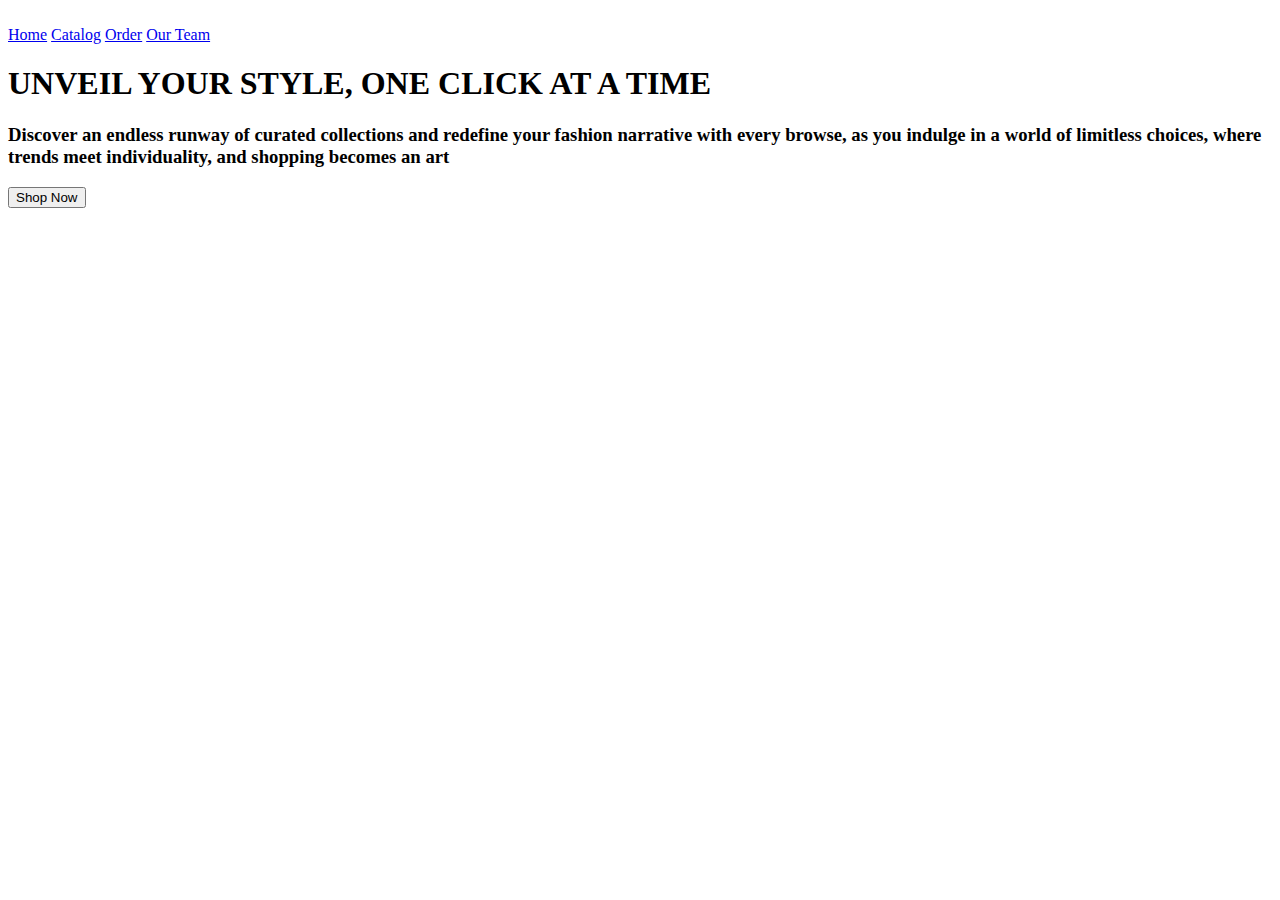
==== index.html @ 4c06987b "Merge pull request #13 from Kampus-Merdeka-Software-Engineering/rara" ====
<!DOCTYPE html>
<html lang="english">
  <head>
    <title>home</title>
    <meta name="viewport" content="width=device-width, initial-scale=1.0" />
    <meta charset="utf-8" />
    <!-- <style data-tag="reset-style-sheet">
      html {  line-height: 1.15;}body {  margin: 0;}* {  box-sizing: border-box;  border-width: 0;  border-style: solid;}p,li,ul,pre,div,h1,h2,h3,h4,h5,h6,figure,blockquote,figcaption {  margin: 0;  padding: 0;}button {  background-color: transparent;}button,input,optgroup,select,textarea {  font-family: inherit;  font-size: 100%;  line-height: 1.15;  margin: 0;}button,select {  text-transform: none;}button,[type="button"],[type="reset"],[type="submit"] {  -webkit-appearance: button;}button::-moz-focus-inner,[type="button"]::-moz-focus-inner,[type="reset"]::-moz-focus-inner,[type="submit"]::-moz-focus-inner {  border-style: none;  padding: 0;}button:-moz-focus,[type="button"]:-moz-focus,[type="reset"]:-moz-focus,[type="submit"]:-moz-focus {  outline: 1px dotted ButtonText;}a {  color: inherit;  text-decoration: inherit;}input {  padding: 2px 4px;}img {  display: block;}html { scroll-behavior: smooth  }
    </style> -->
    <!-- <style> 
      body {
        font-weight: 400;
        font-style:normal;
        text-decoration: none;
        text-transform: none;
        letter-spacing: normal;
        line-height: 1.15;
      }
    </style> -->
    <link rel="stylesheet" href="https://fonts.googleapis.com/css2?family=Raleway:ital,wght@0,100;0,200;0,300;0,400;0,500;0,600;0,700;0,800;0,900;1,100;1,200;1,300;1,400;1,500;1,600;1,700;1,800;1,900&amp;display=swap" data-tag="font"/>
    <link rel="stylesheet" href="./style.css"/>
  </head>
  <body>
    <div>
      <link href="./index.css" rel="stylesheet"/>
      <div class="home-container">
        <nav class="navbar-container">
          <div class="logo">
              <img src="img/logo-website-1.png" alt="">
          </div>
          <div class="menu">
              <a href="index.html" class="active">Home</a>
              <a href="Catalog.html">Catalog</a>
              <a href="order.html">Order</a>
              <a href="ourteam.html">Our Team</a>
          </div>
        </nav>  
      <section class="home-content">
        <div class="introduction">
          <h1 class="intro">UNVEIL YOUR STYLE, ONE CLICK AT A TIME</h1>
        </section>
        <section class="keterangan">
          <div class="deskripsi">
              <h3 class="h3">Discover an endless runway of curated collections and redefine
                  your fashion narrative with every browse, as you indulge in a
                  world of limitless choices, where trends meet individuality, and
                  shopping becomes an art</h3>
          </div>
        </section>
        <section class="button-page">
          <div class="button">
            <a href="catalog.html">
              <p><button>Shop Now</button></p>
            </a>
            </div>
        </section>
      </section>
      <!-- <section class="button-page">
          <div class="button">
            <div class="go">
              <a href="catalog.html">
                <p><button>Shop Now</button></p>
              </a>
            </div>
        </div>
      </section> -->

      <!-- <div class="home-container">
        <div class="home-home">
          <div class="home-unsplash-vc-tdb93yi-qy-palette">
            <img
              src="img/unsplash-vctdb93yiqy.png" alt="unsplashVcTDB93yiQY1102"class="home-unsplash-vc-tdb93yi-qy"/>
          </div>
          <span class="home-text">
            <span>
              Discover an endless runway of curated collections and redefine
              your fashion narrative with every browse, as you indulge in a
              world of limitless choices, where trends meet individuality, and
              shopping becomes an art
            </span>
          </span>
          <div class="home-frame14">
            <span class="home-text02"><span>Shop Now</span></span>
          </div>
          <div class="home-group1">
            <img
              src="img/logo-website-1.png"
              alt="logowebsite11103"
              class="home-logowebsite1"
            />
            <div class="home-frame2">
              <a href="index.html" class="home-text04">Home</a>
            </div>
            <a href="catalog2.html" class="home-text06">Catalog</a>
            <a href="order.html" class="home-text08">Order</a>
            <a href="ourteam.html" class="home-text10">Our Team</a>
          </div>
          <span class="home-text12">
            <span>UNVEIL YOUR STYLE, ONE CLICK AT A TIME</span>
          </span>
        </div>
      </div> -->
    </div>
  </body>
</html>
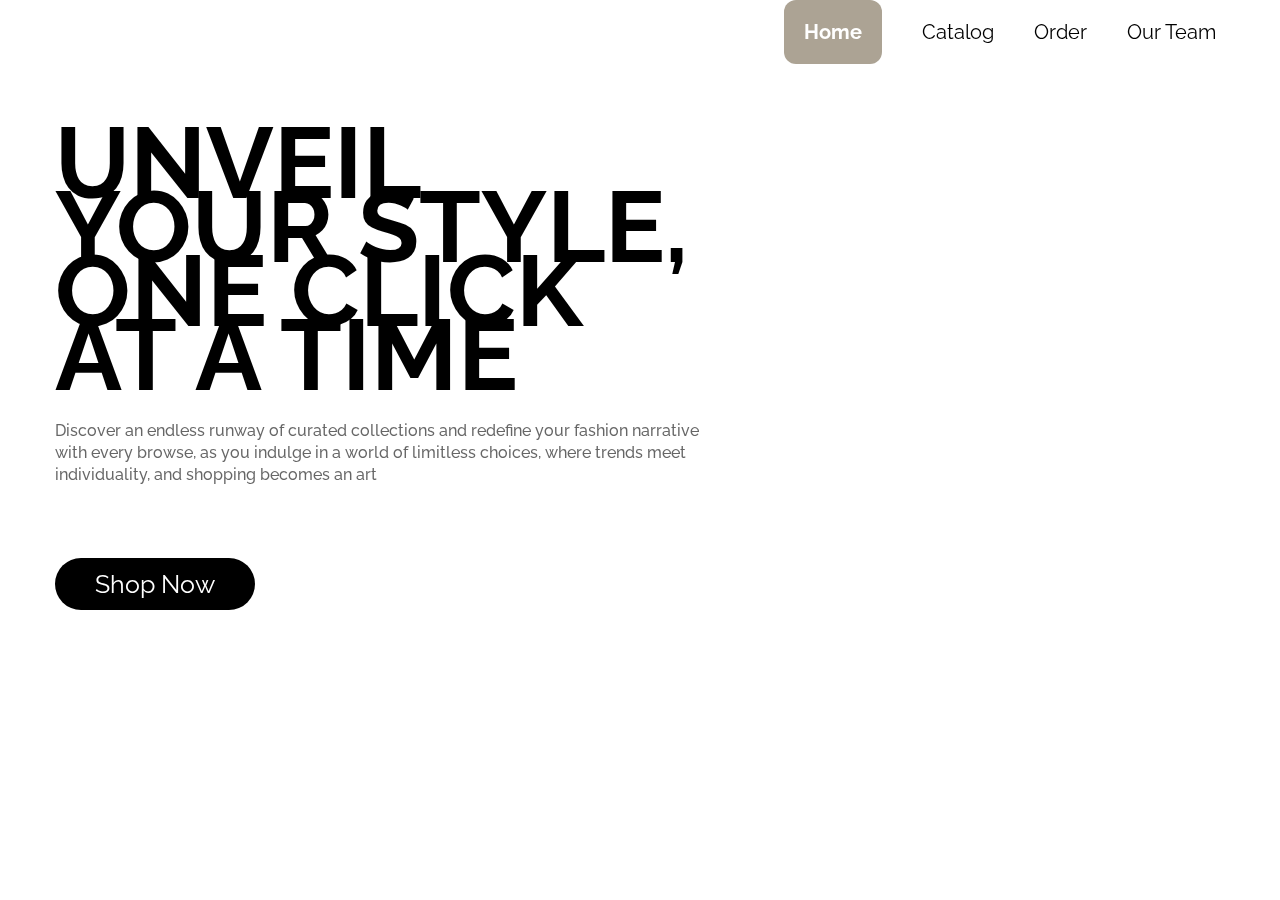
==== commit 52112b1f: "Merge pull request #14 from Kampus-Merdeka-Software-Engineering/rara" ====
--- a/index.html
+++ b/index.html
@@ -102,4 +102,4 @@
       </div> -->
     </div>
   </body>
-</html>
+</html>--- a/index.css
+++ b/index.css
@@ -0,0 +1,395 @@
+.home-container {
+  /* background-color: #aca394; */
+  min-height: 100vh;
+  background-image: url('img/unsplash-vctdb93yiqy.png');
+  background-repeat: no-repeat; /* Prevent the image from repeating */
+  /* background-size: 100%; */
+  background-position: center center;
+  background-size: cover;
+  position: fixed;
+  top: 0;
+  left: 0;
+  right:0;
+  width: 100%;
+  height: 100%;
+  z-index: 1;
+  overflow-y: scroll;
+  overflow-x: hidden;
+}
+
+
+.navbar-container {
+  display: flex;
+  flex-wrap: wrap;
+  background-color: #ffffff;
+  /* width: 100%; */
+  /* padding-right: 0px!important;
+  margin-right: 0px!important; */
+}
+
+.logo img {
+  margin-top: 20px;
+  padding-left: 50px;
+  top: 20px;
+  left: 82px;
+}
+
+.navbar-container>.menu {
+  margin-left: auto;
+  padding-left: 65px;
+  padding-right: 5%;
+  /* float: right; */
+  width: 38%;
+  display: flex;
+  gap: 40px;
+  font-size: 20px;
+  font-style: Regular;
+  text-align: left;
+  font-family: Raleway;
+  font-weight: 400;
+  justify-content: flex-end;
+  align-items: center;
+}
+
+.navbar-container>.menu>a {
+  text-decoration: none;
+  color: rgba(0, 0, 0, 1);
+  text-shadow: #555;
+}
+
+.menu a.active {
+  background-color: rgba(172, 163, 148, 1);
+  color: white;
+  font-weight: bold;
+  padding: 20px;
+  border-radius: 12px;
+}
+
+.home-content{
+  color: #aca394;
+}
+
+.introduction {
+  /* top: 458px;
+  left: 113px;
+  display: flex;
+  flex-wrap: wrap;
+  width: 100%;
+  margin: 0px;
+  font-size: 64px;
+  color: rgba(0, 0, 0, 1);
+  width: 674px; */
+  display: flex;
+  flex-wrap: wrap;
+  color: black;
+  font-weight: 0;
+  width: 100%;
+  margin: 0px;
+  font-family: Raleway;
+  font-size: 50px;
+  line-height: 64px;
+  font-stretch: normal;
+  text-decoration: none;
+  font-weight: 900;
+}
+
+.intro{
+  /* width: 674px; */
+  /* height: auto; */
+  /* position: absolute; */
+  /* font-style: Black;
+  padding-left: 55px;
+  font-family: Raleway;
+  font-size: 64px;
+  line-height: 64px;
+  font-stretch: normal;
+  text-decoration: none;
+  font-weight: 900; */
+  /* top: 458px;
+  left: 113px;
+  color: rgba(0, 0, 0, 1);
+  width: 674px;
+  height: auto;
+  position: absolute;
+  font-size: 64px;
+  font-style: Black;
+  text-align: left;
+  font-family: Raleway;
+  font-weight: 900;
+  line-height: 64px;
+  font-stretch: normal;
+  text-decoration: none; */
+  padding-left: 55px;
+  width: 648px;
+}
+
+
+.deskripsi {
+  display: flex;
+  flex-wrap: wrap;
+  margin-top: -190px;
+  justify-content: space-between;
+  width: 100%;
+  align-items: center;
+}
+
+.h3 {
+  padding-left: 55px;
+  padding-top: 140px;
+  text-align: justify;
+  width: 650px;
+  font-size: 16px;
+  font-style: Medium;
+  text-align: left;
+  font-family: Raleway;
+  font-weight: 500;
+  line-height: 22px;
+  color: rgba(0, 0, 0, 0.6000000238418579);
+}
+
+.button{
+  display: flex;
+  flex-wrap: wrap;
+  justify-content: space-between;
+  width: 100%;
+  margin-top: -150px;
+}
+
+button {
+  margin-left: 55px;
+  font-size: 25px;
+  font-weight: semibold;
+  color: #ffffff;
+  background-color: black;
+  margin-top: 190px;
+  line-height: 2;
+  border: none;
+  border-radius: 100px;
+  cursor: pointer;
+  display: inline-block;
+  width: 200px;
+  font-family: Raleway;
+}
+
+/* For smartphone*/
+@media screen and (max-width: 770px) {
+  .navbar-container {
+    flex-direction: column;
+    justify-content: center;
+    align-items: center;
+    height: 244px;
+    z-index: 2;
+  }
+  
+  .home-content {
+    z-index: 3;
+  }
+
+  .logo img {
+    margin-top: 20px;
+    justify-content: center;
+    align-items: center;
+
+  }
+  .navbar-container> .menu{
+    display: flex;
+    gap: 40px;
+    font-size: 20px;
+    font-style: Regular;
+    text-align: left;
+    font-family: Raleway;
+    font-weight: 400;
+    justify-content: flex-end;
+    align-items: center;
+    margin: auto;
+    padding-right: auto;
+    width: auto;
+  }
+
+  .menu a.active {
+    padding: 10px;
+  }
+}
+
+
+/* .home-container {
+  width: 100%;
+  display: flex;
+  overflow: auto;
+  min-height: 100vh;
+  align-items: center;
+  flex-direction: column;
+}
+.home-home {
+  width: 100%;
+  height: 1024px;
+  display: flex;
+  overflow: hidden;
+  position: relative;
+  align-items: flex-start;
+  flex-shrink: 0;
+  background-color: rgba(255, 255, 255, 1);
+}
+.home-unsplash-vc-tdb93yi-qy-palette {
+  top: 133px;
+  left: 0px;
+  width: 1440px;
+  height: 891px;
+  display: flex;
+  position: absolute;
+  align-items: flex-start;
+  flex-shrink: 1;
+}
+.home-unsplash-vc-tdb93yi-qy {
+  top: 0px;
+  left: 0px;
+  width: 1440px;
+  height: 891px;
+  position: absolute;
+}
+.home-text {
+  top: 599px;
+  left: 118px;
+  font-size: 16px;
+  font-style: Medium;
+  text-align: left;
+  font-family: Raleway;
+  font-weight: 500;
+  line-height: 22px;
+  color: rgba(0, 0, 0, 0.6000000238418579);
+  width: 643px;
+  height: auto;
+  position: absolute;
+  font-stretch: normal;
+  text-decoration: none;
+}
+
+.home-frame14 {
+  gap: 12px;
+  top: 686px;
+  left: 117px;
+  width: 210px;
+  height: 52px;
+  display: flex;
+  padding: 16px 54px;
+  overflow: hidden;
+  position: absolute;
+  align-items: center;
+  flex-shrink: 0;
+  border-radius: 62px;
+  justify-content: center;
+  background-color: rgba(0, 0, 0, 1);
+}
+.home-text02 {
+  color: rgba(255, 255, 255, 1);
+  height: auto;
+  font-size: 16px;
+  font-style: Medium;
+  text-align: left;
+  font-family: Raleway;
+  font-weight: 500;
+  line-height: normal;
+  font-stretch: normal;
+  text-decoration: none;
+}
+.home-group1 {
+  top: 20px;
+  left: 82px;
+  width: 1271px;
+  height: 104px;
+  display: flex;
+  position: absolute;
+  align-items: flex-start;
+  flex-shrink: 1;
+}
+.home-logowebsite1 {
+  top: 0px;
+  left: 0px;
+  width: 140px;
+  height: 104px;
+  position: absolute;
+}
+.home-frame2 {
+  gap: 10px;
+  top: 28px;
+  left: 831px;
+  display: flex;
+  padding: 13px 24px;
+  position: absolute;
+  align-items: flex-start;
+  border-radius: 12px;
+  background-color: rgba(172, 163, 148, 1);
+}
+.home-text04 {
+  color: rgba(255, 255, 255, 1);
+  height: auto;
+  font-size: 20px;
+  font-style: SemiBold;
+  text-align: left;
+  font-family: Raleway;
+  font-weight: 600;
+  line-height: normal;
+  font-stretch: normal;
+  text-decoration: none;
+}
+.home-text06 {
+  top: 41px;
+  left: 977px;
+  color: rgba(0, 0, 0, 1);
+  height: auto;
+  position: absolute;
+  font-size: 20px;
+  font-style: Regular;
+  text-align: left;
+  font-family: Raleway;
+  font-weight: 400;
+  line-height: normal;
+  font-stretch: normal;
+  text-decoration: none;
+}
+.home-text08 {
+  top: 41px;
+  left: 1089px;
+  color: rgba(0, 0, 0, 1);
+  height: auto;
+  position: absolute;
+  font-size: 20px;
+  font-style: Regular;
+  text-align: left;
+  font-family: Raleway;
+  font-weight: 400;
+  line-height: normal;
+  font-stretch: normal;
+  text-decoration: none;
+}
+.home-text10 {
+  top: 41px;
+  left: 1182px;
+  color: rgba(0, 0, 0, 1);
+  height: auto;
+  position: absolute;
+  font-size: 20px;
+  font-style: Regular;
+  text-align: left;
+  font-family: Raleway;
+  font-weight: 400;
+  line-height: normal;
+  font-stretch: normal;
+  text-decoration: none;
+}
+.home-text12 {
+  top: 458px;
+  left: 113px;
+  color: rgba(0, 0, 0, 1);
+  width: 674px;
+  height: auto;
+  position: absolute;
+  font-size: 64px;
+  font-style: Black;
+  text-align: left;
+  font-family: Raleway;
+  font-weight: 900;
+  line-height: 64px;
+  font-stretch: normal;
+  text-decoration: none;
+} */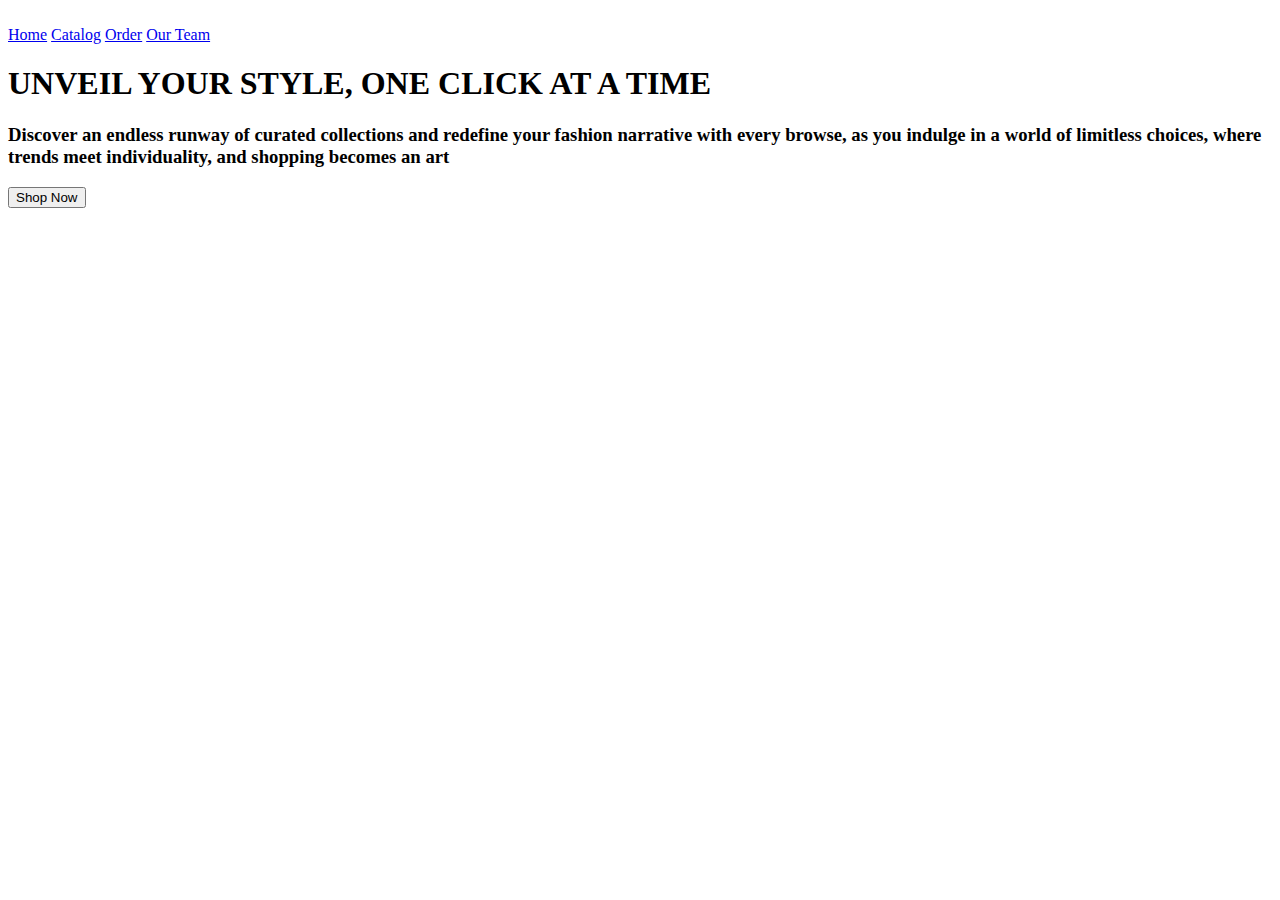
==== commit bdb28d04: "Merge pull request #27 from Kampus-Merdeka-Software-Engineering/gilang" ====
--- a/index.html
+++ b/index.html
@@ -4,25 +4,11 @@
     <title>home</title>
     <meta name="viewport" content="width=device-width, initial-scale=1.0" />
     <meta charset="utf-8" />
-    <!-- <style data-tag="reset-style-sheet">
-      html {  line-height: 1.15;}body {  margin: 0;}* {  box-sizing: border-box;  border-width: 0;  border-style: solid;}p,li,ul,pre,div,h1,h2,h3,h4,h5,h6,figure,blockquote,figcaption {  margin: 0;  padding: 0;}button {  background-color: transparent;}button,input,optgroup,select,textarea {  font-family: inherit;  font-size: 100%;  line-height: 1.15;  margin: 0;}button,select {  text-transform: none;}button,[type="button"],[type="reset"],[type="submit"] {  -webkit-appearance: button;}button::-moz-focus-inner,[type="button"]::-moz-focus-inner,[type="reset"]::-moz-focus-inner,[type="submit"]::-moz-focus-inner {  border-style: none;  padding: 0;}button:-moz-focus,[type="button"]:-moz-focus,[type="reset"]:-moz-focus,[type="submit"]:-moz-focus {  outline: 1px dotted ButtonText;}a {  color: inherit;  text-decoration: inherit;}input {  padding: 2px 4px;}img {  display: block;}html { scroll-behavior: smooth  }
-    </style> -->
-    <!-- <style> 
-      body {
-        font-weight: 400;
-        font-style:normal;
-        text-decoration: none;
-        text-transform: none;
-        letter-spacing: normal;
-        line-height: 1.15;
-      }
-    </style> -->
     <link rel="stylesheet" href="https://fonts.googleapis.com/css2?family=Raleway:ital,wght@0,100;0,200;0,300;0,400;0,500;0,600;0,700;0,800;0,900;1,100;1,200;1,300;1,400;1,500;1,600;1,700;1,800;1,900&amp;display=swap" data-tag="font"/>
-    <link rel="stylesheet" href="./style.css"/>
+    <link href="css/index.css" rel="stylesheet"/>
   </head>
   <body>
     <div>
-      <link href="./index.css" rel="stylesheet"/>
       <div class="home-container">
         <nav class="navbar-container">
           <div class="logo">
@@ -30,9 +16,9 @@
           </div>
           <div class="menu">
               <a href="index.html" class="active">Home</a>
-              <a href="Catalog.html">Catalog</a>
-              <a href="order.html">Order</a>
-              <a href="ourteam.html">Our Team</a>
+              <a href="html/catalog.html">Catalog</a>
+              <a href="html/order.html">Order</a>
+              <a href="html/ourteam.html">Our Team</a>
           </div>
         </nav>  
       <section class="home-content">
@@ -49,57 +35,12 @@
         </section>
         <section class="button-page">
           <div class="button">
-            <a href="catalog.html">
+            <a href="html/catalog.html">
               <p><button>Shop Now</button></p>
             </a>
             </div>
         </section>
       </section>
-      <!-- <section class="button-page">
-          <div class="button">
-            <div class="go">
-              <a href="catalog.html">
-                <p><button>Shop Now</button></p>
-              </a>
-            </div>
-        </div>
-      </section> -->
-
-      <!-- <div class="home-container">
-        <div class="home-home">
-          <div class="home-unsplash-vc-tdb93yi-qy-palette">
-            <img
-              src="img/unsplash-vctdb93yiqy.png" alt="unsplashVcTDB93yiQY1102"class="home-unsplash-vc-tdb93yi-qy"/>
-          </div>
-          <span class="home-text">
-            <span>
-              Discover an endless runway of curated collections and redefine
-              your fashion narrative with every browse, as you indulge in a
-              world of limitless choices, where trends meet individuality, and
-              shopping becomes an art
-            </span>
-          </span>
-          <div class="home-frame14">
-            <span class="home-text02"><span>Shop Now</span></span>
-          </div>
-          <div class="home-group1">
-            <img
-              src="img/logo-website-1.png"
-              alt="logowebsite11103"
-              class="home-logowebsite1"
-            />
-            <div class="home-frame2">
-              <a href="index.html" class="home-text04">Home</a>
-            </div>
-            <a href="catalog2.html" class="home-text06">Catalog</a>
-            <a href="order.html" class="home-text08">Order</a>
-            <a href="ourteam.html" class="home-text10">Our Team</a>
-          </div>
-          <span class="home-text12">
-            <span>UNVEIL YOUR STYLE, ONE CLICK AT A TIME</span>
-          </span>
-        </div>
-      </div> -->
     </div>
   </body>
 </html>